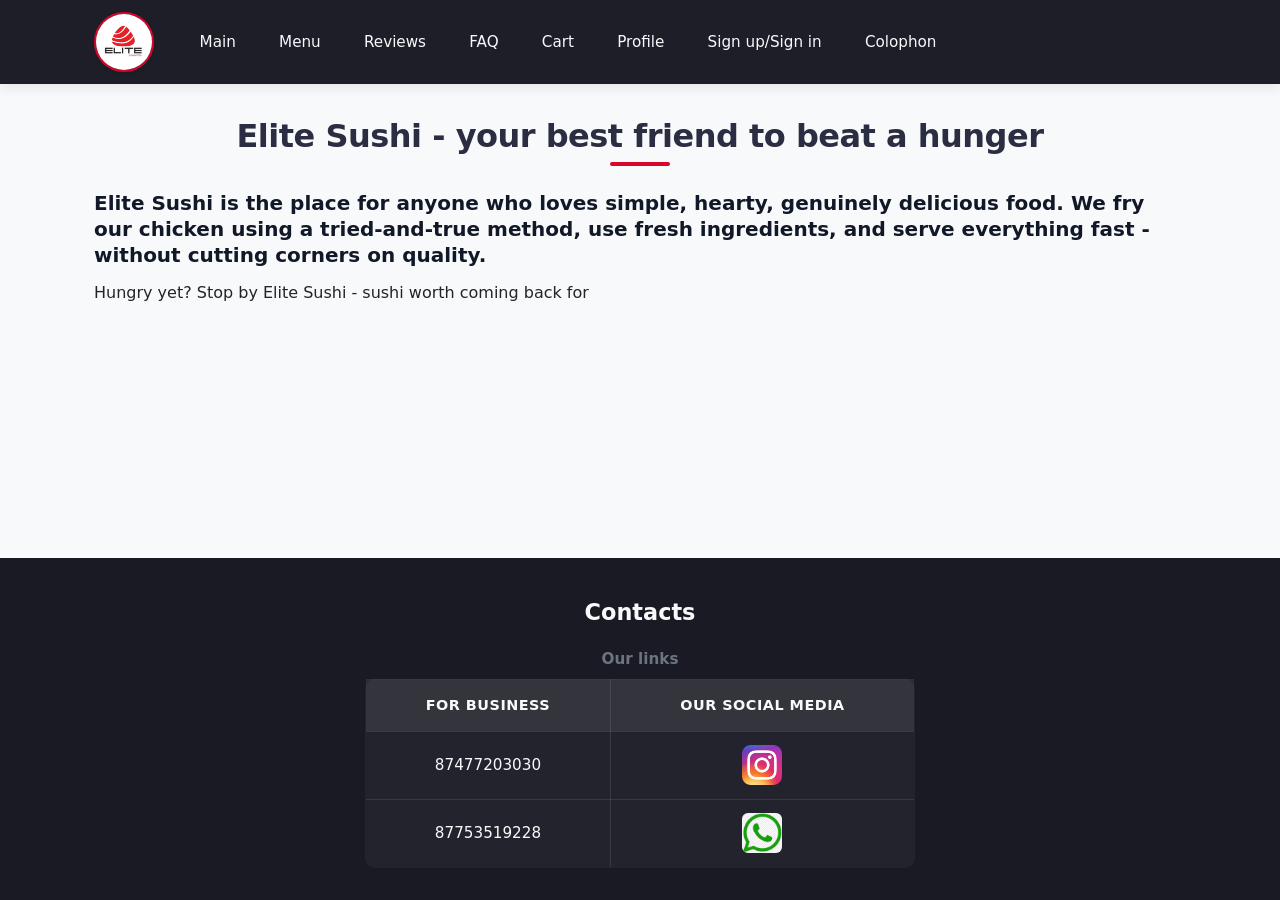
==== index.html @ f4b04deb "check css" ====
<!DOCTYPE html>
<html lang="en">
<!--David Naumkin-->
<head>
    <meta charset="UTF-8">
    <meta name="author" content="David Naumkin">
    <meta name="viewport" content="width=device-width, initial-scale=1.0">
    <title>EliteSushi</title>
    <link rel="icon" href="./img/logo_title.png">
    <link rel="stylesheet" href="./style.css">
</head>
<body>
    <header>
        <nav><img src="./img/brand.jpg" alt="" width="150px" height="150px"><a href="./index.html">Main</a><a href="./menu.html">Menu</a><a href="./review.html">Reviews</a><a href="./faq.html">FAQ</a><a href="./cart.html">Cart</a><a href="./profile.html">Profile</a><a href="register.html">Sign up/Sign in</a><a href="colophon.html">Colophon</a></nav>
    </header>
    <section class="main">
        <h1>Elite Sushi - your best friend to beat a hunger</h1>
        <h3>Elite Sushi is the place for anyone who loves simple, hearty, genuinely delicious food. We fry our chicken using a tried-and-true method, use fresh ingredients, and serve everything fast - without cutting corners on quality.</h3>
        <p>Hungry yet? Stop by Elite Sushi - sushi worth coming back for</p>
    </section>
    <footer>
        <h2>Contacts</h2>
        <table border="2px">
            <caption>
                Our links
            </caption>
            <thead>
                <tr>
                    <th scope="col">For business</th>
                    <th scope="col">Our social media</th>
                </tr>
            </thead>
            <tbody>
                <tr>
                    <td>87477203030</td>
                    <td><a href="https://www.instagram.com/elite_sushi_astana/"><img src="./img/Instagram_icon.png" alt="" width="40px" height="40px"></a></td>
                </tr>
                <tr>
                    <td>87753519228</td>
                    <td><a href="wa.me/+77477203030"><img src="./img/3046121.png" alt="" width="40px" height="40px"></a></td>
                </tr>
            </tbody>
        </table>
    </footer>
</body>
</html>
---- style.css ----
/* ==========================================================================
   EliteSushi - Base Stylesheet
   ========================================================================== */

/* --------------------------------------------------------------------------
   1. CSS Custom Properties / Design Tokens
   -------------------------------------------------------------------------- */
:root {
    --color-primary: #d90429;
    --color-primary-hover: #ef233c;
    --color-secondary: #2b2d42;
    --color-accent: #f77f00;
    --color-gold: #ffb703;
    
    --color-bg-body: #f8f9fa;
    --color-bg-surface: #ffffff;
    --color-bg-surface-alt: #f1f3f5;
    --color-bg-dark: #1a1a24;
    --color-header-bg: #1e1e28;
    
    --color-text-main: #212529;
    --color-text-muted: #6c757d;
    --color-text-light: #f8f9fa;
    --color-text-heading: #111827;
    
    --color-border: #e9ecef;
    --color-border-dark: #343a40;
    --color-success: #2a9d8f;
    --color-danger: #e63946;

    --font-family: 'Segoe UI', system-ui, -apple-system, BlinkMacSystemFont, Roboto, Oxygen, Ubuntu, Cantarell, sans-serif;
    --font-size-base: 16px;
    --line-height-base: 1.6;

    --radius-sm: 6px;
    --radius-md: 10px;
    --radius-lg: 16px;
    --radius-full: 9999px;

    --shadow-sm: 0 2px 4px rgba(0, 0, 0, 0.05);
    --shadow-md: 0 4px 12px rgba(0, 0, 0, 0.08);
    --shadow-lg: 0 8px 24px rgba(0, 0, 0, 0.12);

    --transition-fast: 0.15s ease-in-out;
    --transition-base: 0.25s ease-in-out;
    
    --container-max-width: 1140px;
}

/* --------------------------------------------------------------------------
   2. CSS Reset & Box Sizing
   -------------------------------------------------------------------------- */
*,
*::before,
*::after {
    box-sizing: border-box;
    margin: 0;
    padding: 0;
}

html {
    font-size: var(--font-size-base);
    scroll-behavior: smooth;
}

body {
    font-family: var(--font-family);
    line-height: var(--line-height-base);
    color: var(--color-text-main);
    background-color: var(--color-bg-body);
    min-height: 100vh;
    display: flex;
    flex-direction: column;
}

/* --------------------------------------------------------------------------
   3. Typography
   -------------------------------------------------------------------------- */
h1, h2, h3, h4, h5, h6 {
    color: var(--color-text-heading);
    font-weight: 700;
    line-height: 1.3;
    margin-bottom: 0.75rem;
}

h1 {
    font-size: 2rem;
    letter-spacing: -0.5px;
}

h2 {
    font-size: 1.5rem;
}

h3 {
    font-size: 1.25rem;
    font-weight: 600;
}

p {
    margin-bottom: 0.75rem;
    color: var(--color-text-main);
}

a {
    color: var(--color-primary);
    text-decoration: none;
    transition: color var(--transition-fast);
}

a:hover {
    color: var(--color-primary-hover);
}

img {
    max-width: 100%;
    height: auto;
    display: inline-block;
    vertical-align: middle;
}

/* --------------------------------------------------------------------------
   4. Header & Navigation
   -------------------------------------------------------------------------- */
header {
    background-color: var(--color-header-bg);
    box-shadow: var(--shadow-md);
    position: sticky;
    top: 0;
    z-index: 1000;
}

header nav {
    max-width: var(--container-max-width);
    margin: 0 auto;
    padding: 0.75rem 1.5rem;
    display: flex;
    align-items: center;
    flex-wrap: wrap;
    gap: 1rem;
}

header nav img {
    width: 60px;
    height: 60px;
    object-fit: cover;
    border-radius: var(--radius-full);
    border: 2px solid var(--color-primary);
    margin-right: 1rem;
    box-shadow: var(--shadow-sm);
}

header nav a {
    color: var(--color-text-light);
    font-weight: 500;
    font-size: 0.95rem;
    padding: 0.5rem 0.85rem;
    border-radius: var(--radius-sm);
    transition: background-color var(--transition-fast), color var(--transition-fast);
}

header nav a:hover {
    color: #ffffff;
    background-color: rgba(255, 255, 255, 0.12);
}

/* --------------------------------------------------------------------------
   5. Main Content Container
   -------------------------------------------------------------------------- */
main,
section.main {
    max-width: var(--container-max-width);
    width: 100%;
    margin: 2rem auto;
    padding: 0 1.5rem;
    flex: 1 0 auto;
}

section.main > h1:first-child,
main > h1:first-child {
    margin-bottom: 1.5rem;
    text-align: center;
    color: var(--color-secondary);
    position: relative;
    padding-bottom: 0.5rem;
}

section.main > h1:first-child::after,
main > h1:first-child::after {
    content: '';
    position: absolute;
    bottom: 0;
    left: 50%;
    transform: translateX(-50%);
    width: 60px;
    height: 4px;
    background: var(--color-primary);
    border-radius: var(--radius-full);
}

/* --------------------------------------------------------------------------
   6. Form & Authentication Pages (Register, Login)
   -------------------------------------------------------------------------- */
section.main:has(input[type="submit"]),
section.main:has(#username) {
    max-width: 450px;
    background-color: var(--color-bg-surface);
    padding: 2.5rem 2rem;
    border-radius: var(--radius-lg);
    box-shadow: var(--shadow-md);
    border: 1px solid var(--color-border);
    margin-top: 3rem;
    margin-bottom: 3rem;
}

section.main div {
    margin-bottom: 1.25rem;
}

label {
    display: block;
    font-weight: 600;
    margin-bottom: 0.4rem;
    color: var(--color-secondary);
    font-size: 0.9rem;
}

input[type="text"],
input[type="password"],
input[type="email"],
input[type="number"] {
    width: 100%;
    padding: 0.75rem 1rem;
    font-size: 1rem;
    font-family: inherit;
    border: 1.5px solid var(--color-border);
    border-radius: var(--radius-md);
    background-color: var(--color-bg-surface);
    color: var(--color-text-main);
    transition: border-color var(--transition-fast), box-shadow var(--transition-fast);
}

input[type="text"]:focus,
input[type="password"]:focus,
input[type="email"]:focus,
input[type="number"]:focus {
    outline: none;
    border-color: var(--color-primary);
    box-shadow: 0 0 0 3px rgba(217, 4, 41, 0.15);
}

button,
input[type="submit"] {
    display: inline-flex;
    align-items: center;
    justify-content: center;
    font-family: inherit;
    font-size: 0.95rem;
    font-weight: 600;
    padding: 0.75rem 1.5rem;
    border-radius: var(--radius-md);
    border: none;
    cursor: pointer;
    background-color: var(--color-primary);
    color: #ffffff;
    transition: background-color var(--transition-fast), transform var(--transition-fast), box-shadow var(--transition-fast);
    box-shadow: var(--shadow-sm);
    text-transform: capitalize;
}

button:hover,
input[type="submit"]:hover {
    background-color: var(--color-primary-hover);
    box-shadow: var(--shadow-md);
    transform: translateY(-1px);
}

button:active,
input[type="submit"]:active {
    transform: translateY(0);
}

button a,
button .nav-menu-button {
    color: #ffffff;
    text-decoration: none;
}

/* Secondary Button Styling */
button:has(a) {
    background-color: var(--color-secondary);
    margin-left: 0.5rem;
}

button:has(a):hover {
    background-color: #3f4263;
}

/* --------------------------------------------------------------------------
   7. Menu Page (Sets, Drinks, Pizza, French Fries, Nuggets)
   -------------------------------------------------------------------------- */
section.sets,
section.drinks,
section.strips,
section.french,
section.pizza {
    margin-bottom: 3rem;
}

section.sets > h1,
section.drinks > h1,
section.strips > h1,
section.french > h1,
section.pizza > h1 {
    font-size: 1.6rem;
    color: var(--color-secondary);
    border-left: 4px solid var(--color-primary);
    padding-left: 0.75rem;
    margin: 2rem 0 1.25rem 0;
}

/* Grid layout for cards */
section.sets,
section.drinks,
section.pizza,
section.strips,
section.french {
    display: grid;
    grid-template-columns: repeat(auto-fill, minmax(260px, 1fr));
    gap: 1.5rem;
}

section.sets > h1,
section.drinks > h1,
section.strips > h1,
section.french > h1,
section.pizza > h1 {
    grid-column: 1 / -1;
}

article.set,
article.drink,
article.pizza,
article.nuggets,
article.french {
    background-color: var(--color-bg-surface);
    border-radius: var(--radius-lg);
    padding: 1.25rem;
    box-shadow: var(--shadow-sm);
    border: 1px solid var(--color-border);
    display: flex;
    flex-direction: column;
    transition: transform var(--transition-base), box-shadow var(--transition-base);
    overflow: hidden;
}

article.set:hover,
article.drink:hover,
article.pizza:hover,
article.nuggets:hover,
article.french:hover {
    transform: translateY(-4px);
    box-shadow: var(--shadow-lg);
}

article.set img,
article.drink img,
article.pizza img,
article.nuggets img,
article.french img {
    width: 100%;
    height: 180px;
    object-fit: cover;
    border-radius: var(--radius-md);
    margin-bottom: 0.85rem;
}

figcaption {
    font-weight: 700;
    font-size: 1.15rem;
    color: var(--color-text-heading);
    margin-bottom: 0.5rem;
}

article.set p,
article.drink p,
article.pizza p,
article.nuggets p,
article.french p {
    font-size: 0.9rem;
    color: var(--color-text-muted);
    margin-bottom: 0.35rem;
}

/* Price highlighting */
p:has(span.price),
article p:nth-of-type(2) {
    font-weight: 600;
    color: var(--color-primary);
}

/* --------------------------------------------------------------------------
   8. Reviews Page
   -------------------------------------------------------------------------- */
main:has(section.review) {
    display: flex;
    flex-direction: column;
    gap: 1.5rem;
}

section.review {
    background-color: var(--color-bg-surface);
    border-radius: var(--radius-lg);
    padding: 1.75rem;
    box-shadow: var(--shadow-sm);
    border: 1px solid var(--color-border);
    display: grid;
    grid-template-columns: auto 1fr;
    grid-template-rows: auto auto 1fr;
    column-gap: 1.25rem;
    align-items: center;
}

section.review > img:first-of-type {
    grid-row: 1 / span 2;
    width: 65px;
    height: 65px;
    object-fit: cover;
    border-radius: var(--radius-full);
    border: 2px solid var(--color-border);
}

section.review article {
    grid-column: 1 / -1;
    margin-top: 0.75rem;
}

section.review article h1 {
    font-size: 1.15rem;
    margin-bottom: 0.35rem;
    color: var(--color-secondary);
}

section.review article p {
    font-size: 0.95rem;
    color: var(--color-text-main);
    line-height: 1.6;
}

section.review img[src*="star"] {
    width: 18px;
    height: 18px;
    margin-right: 2px;
}

/* --------------------------------------------------------------------------
   9. FAQ Page
   -------------------------------------------------------------------------- */
article.faq-item {
    background-color: var(--color-bg-surface);
    border-radius: var(--radius-md);
    padding: 1.25rem 1.5rem;
    margin-bottom: 1rem;
    border-left: 4px solid var(--color-primary);
    box-shadow: var(--shadow-sm);
    border-top: 1px solid var(--color-border);
    border-right: 1px solid var(--color-border);
    border-bottom: 1px solid var(--color-border);
    transition: transform var(--transition-fast), box-shadow var(--transition-fast);
}

article.faq-item:hover {
    transform: translateX(4px);
    box-shadow: var(--shadow-md);
}

h3.faq-question {
    font-size: 1.1rem;
    color: var(--color-secondary);
    margin-bottom: 0.5rem;
}

p.faq-answer {
    color: var(--color-text-muted);
    font-size: 0.95rem;
    margin-bottom: 0;
}

/* --------------------------------------------------------------------------
   10. Cart Page
   -------------------------------------------------------------------------- */
ul.cart-items {
    list-style: none;
    margin-bottom: 2rem;
}

li.cart-item {
    background-color: var(--color-bg-surface);
    border-radius: var(--radius-md);
    padding: 1rem 1.5rem;
    margin-bottom: 1rem;
    display: flex;
    align-items: center;
    gap: 1.25rem;
    box-shadow: var(--shadow-sm);
    border: 1px solid var(--color-border);
}

li.cart-item img {
    width: 70px;
    height: 70px;
    object-fit: cover;
    border-radius: var(--radius-sm);
}

p.cart-item-name {
    font-weight: 600;
    font-size: 1.05rem;
    flex: 1;
    margin-bottom: 0;
}

p.cart-item-price {
    font-weight: 700;
    color: var(--color-primary);
    margin-bottom: 0;
    font-size: 1.05rem;
}

input.cart-item-qty {
    width: 65px;
    padding: 0.4rem;
    text-align: center;
}

button.cart-item-remove {
    background-color: transparent;
    color: var(--color-danger);
    border: 1px solid var(--color-danger);
    padding: 0.4rem 0.85rem;
    font-size: 0.85rem;
    box-shadow: none;
}

button.cart-item-remove:hover {
    background-color: var(--color-danger);
    color: #ffffff;
}

article.cart-summary {
    background-color: var(--color-bg-surface);
    border-radius: var(--radius-lg);
    padding: 1.75rem;
    box-shadow: var(--shadow-md);
    border: 1px solid var(--color-border);
    display: flex;
    justify-content: space-between;
    align-items: center;
}

article.cart-summary p {
    font-size: 1.2rem;
    font-weight: 600;
    margin-bottom: 0;
}

span.cart-total {
    font-size: 1.4rem;
    font-weight: 700;
    color: var(--color-primary);
}

button.cart-checkout {
    font-size: 1.05rem;
    padding: 0.85rem 2rem;
}

/* --------------------------------------------------------------------------
   11. Profile Page
   -------------------------------------------------------------------------- */
.profile-container {
    display: grid;
    grid-template-columns: 280px 1fr;
    gap: 2rem;
    align-items: start;
}

aside.sidebar {
    background-color: var(--color-bg-surface);
    border-radius: var(--radius-lg);
    padding: 2rem 1.5rem;
    text-align: center;
    box-shadow: var(--shadow-sm);
    border: 1px solid var(--color-border);
}

aside.sidebar .avatar {
    width: 140px;
    height: 140px;
    object-fit: cover;
    border-radius: var(--radius-full);
    border: 4px solid var(--color-primary);
    margin: 0 auto 1.25rem auto;
    display: block;
}

aside.sidebar h2 {
    font-size: 1.3rem;
    color: var(--color-secondary);
    margin-bottom: 0;
}

main.content {
    display: flex;
    flex-direction: column;
    gap: 1.5rem;
    margin: 0;
    padding: 0;
}

section.info-section,
section.bonus-section {
    background-color: var(--color-bg-surface);
    border-radius: var(--radius-lg);
    padding: 1.75rem;
    box-shadow: var(--shadow-sm);
    border: 1px solid var(--color-border);
}

section.info-section h3,
section.bonus-section h3 {
    color: var(--color-secondary);
    border-bottom: 2px solid var(--color-border);
    padding-bottom: 0.5rem;
    margin-bottom: 1rem;
}

.bonus-card {
    display: inline-flex;
    flex-direction: column;
    align-items: center;
    justify-content: center;
    background: linear-gradient(135deg, #ffb703, #fb8500);
    color: #ffffff;
    padding: 1.25rem 2rem;
    border-radius: var(--radius-md);
    margin-bottom: 1.25rem;
    box-shadow: var(--shadow-sm);
}

.bonus-amount {
    font-size: 2.2rem;
    font-weight: 800;
    line-height: 1;
}

.bonus-label {
    font-size: 0.9rem;
    text-transform: uppercase;
    letter-spacing: 1px;
    font-weight: 600;
}

/* --------------------------------------------------------------------------
   12. Footer & Contacts Table
   -------------------------------------------------------------------------- */
footer {
    background-color: var(--color-bg-dark);
    color: var(--color-text-light);
    padding: 2.5rem 1.5rem 2rem 1.5rem;
    margin-top: auto;
}

footer h2 {
    color: var(--color-text-light);
    text-align: center;
    margin-bottom: 1.25rem;
    font-size: 1.4rem;
}

footer table {
    width: 100%;
    max-width: 550px;
    margin: 0 auto;
    border-collapse: collapse;
    background-color: rgba(255, 255, 255, 0.04);
    border-radius: var(--radius-md);
    overflow: hidden;
    border: 1px solid rgba(255, 255, 255, 0.1) !important;
}

footer caption {
    caption-side: top;
    text-align: center;
    font-weight: 600;
    font-size: 0.95rem;
    color: var(--color-text-muted);
    margin-bottom: 0.5rem;
}

footer th,
footer td {
    padding: 0.85rem 1.25rem;
    text-align: center;
    border: 1px solid rgba(255, 255, 255, 0.1);
    color: var(--color-text-light);
}

footer th {
    background-color: rgba(255, 255, 255, 0.08);
    font-weight: 600;
    font-size: 0.9rem;
    text-transform: uppercase;
    letter-spacing: 0.5px;
}

footer td {
    font-size: 0.95rem;
}

footer td a {
    display: inline-block;
    transition: transform var(--transition-fast);
}

footer td a:hover {
    transform: scale(1.15);
}

footer td img {
    border-radius: var(--radius-sm);
}

/* --------------------------------------------------------------------------
   13. Responsive Media Queries
   -------------------------------------------------------------------------- */
@media (max-width: 768px) {
    header nav {
        justify-content: center;
        gap: 0.5rem;
    }
    
    header nav a {
        font-size: 0.85rem;
        padding: 0.35rem 0.6rem;
    }

    .profile-container {
        grid-template-columns: 1fr;
    }

    li.cart-item {
        flex-wrap: wrap;
    }

    article.cart-summary {
        flex-direction: column;
        gap: 1rem;
        text-align: center;
    }
}
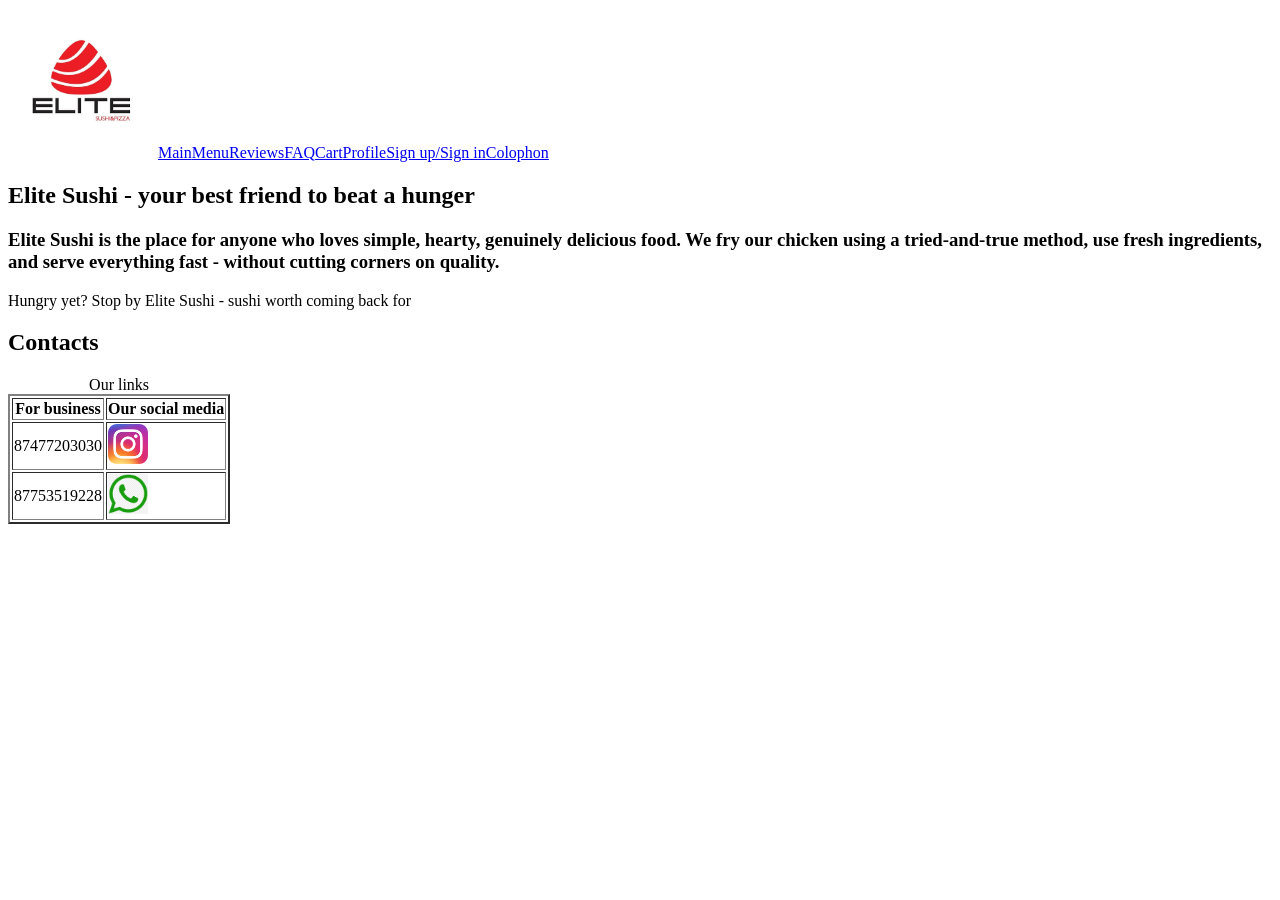
==== commit b2d461bf: "Merge pull request #1 from rimun23/main final 1 assignment" ====
--- a/index.html
+++ b/index.html
@@ -7,7 +7,6 @@
     <meta name="viewport" content="width=device-width, initial-scale=1.0">
     <title>EliteSushi</title>
     <link rel="icon" href="./img/logo_title.png">
-    <link rel="stylesheet" href="./style.css">
 </head>
 <body>
     <header>
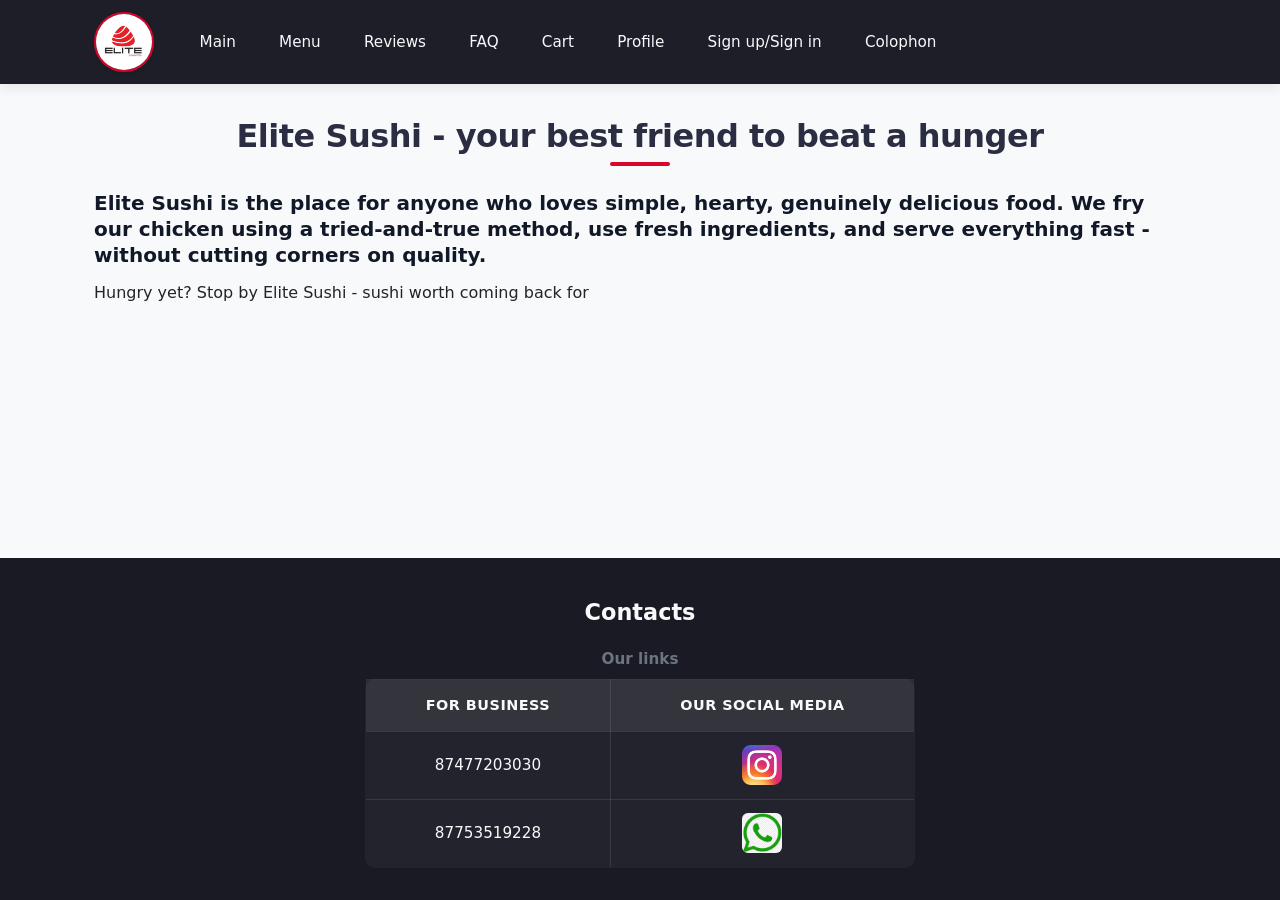
==== commit a1247f7f: "Merge pull request #2 from rimun23/only_assignment2 check css" ====
--- a/index.html
+++ b/index.html
@@ -7,6 +7,7 @@
     <meta name="viewport" content="width=device-width, initial-scale=1.0">
     <title>EliteSushi</title>
     <link rel="icon" href="./img/logo_title.png">
+    <link rel="stylesheet" href="./style.css">
 </head>
 <body>
     <header>
--- a/style.css
+++ b/style.css
@@ -0,0 +1,761 @@
+/* ==========================================================================
+   EliteSushi - Base Stylesheet
+   ========================================================================== */
+
+/* --------------------------------------------------------------------------
+   1. CSS Custom Properties / Design Tokens
+   -------------------------------------------------------------------------- */
+:root {
+    --color-primary: #d90429;
+    --color-primary-hover: #ef233c;
+    --color-secondary: #2b2d42;
+    --color-accent: #f77f00;
+    --color-gold: #ffb703;
+    
+    --color-bg-body: #f8f9fa;
+    --color-bg-surface: #ffffff;
+    --color-bg-surface-alt: #f1f3f5;
+    --color-bg-dark: #1a1a24;
+    --color-header-bg: #1e1e28;
+    
+    --color-text-main: #212529;
+    --color-text-muted: #6c757d;
+    --color-text-light: #f8f9fa;
+    --color-text-heading: #111827;
+    
+    --color-border: #e9ecef;
+    --color-border-dark: #343a40;
+    --color-success: #2a9d8f;
+    --color-danger: #e63946;
+
+    --font-family: 'Segoe UI', system-ui, -apple-system, BlinkMacSystemFont, Roboto, Oxygen, Ubuntu, Cantarell, sans-serif;
+    --font-size-base: 16px;
+    --line-height-base: 1.6;
+
+    --radius-sm: 6px;
+    --radius-md: 10px;
+    --radius-lg: 16px;
+    --radius-full: 9999px;
+
+    --shadow-sm: 0 2px 4px rgba(0, 0, 0, 0.05);
+    --shadow-md: 0 4px 12px rgba(0, 0, 0, 0.08);
+    --shadow-lg: 0 8px 24px rgba(0, 0, 0, 0.12);
+
+    --transition-fast: 0.15s ease-in-out;
+    --transition-base: 0.25s ease-in-out;
+    
+    --container-max-width: 1140px;
+}
+
+/* --------------------------------------------------------------------------
+   2. CSS Reset & Box Sizing
+   -------------------------------------------------------------------------- */
+*,
+*::before,
+*::after {
+    box-sizing: border-box;
+    margin: 0;
+    padding: 0;
+}
+
+html {
+    font-size: var(--font-size-base);
+    scroll-behavior: smooth;
+}
+
+body {
+    font-family: var(--font-family);
+    line-height: var(--line-height-base);
+    color: var(--color-text-main);
+    background-color: var(--color-bg-body);
+    min-height: 100vh;
+    display: flex;
+    flex-direction: column;
+}
+
+/* --------------------------------------------------------------------------
+   3. Typography
+   -------------------------------------------------------------------------- */
+h1, h2, h3, h4, h5, h6 {
+    color: var(--color-text-heading);
+    font-weight: 700;
+    line-height: 1.3;
+    margin-bottom: 0.75rem;
+}
+
+h1 {
+    font-size: 2rem;
+    letter-spacing: -0.5px;
+}
+
+h2 {
+    font-size: 1.5rem;
+}
+
+h3 {
+    font-size: 1.25rem;
+    font-weight: 600;
+}
+
+p {
+    margin-bottom: 0.75rem;
+    color: var(--color-text-main);
+}
+
+a {
+    color: var(--color-primary);
+    text-decoration: none;
+    transition: color var(--transition-fast);
+}
+
+a:hover {
+    color: var(--color-primary-hover);
+}
+
+img {
+    max-width: 100%;
+    height: auto;
+    display: inline-block;
+    vertical-align: middle;
+}
+
+/* --------------------------------------------------------------------------
+   4. Header & Navigation
+   -------------------------------------------------------------------------- */
+header {
+    background-color: var(--color-header-bg);
+    box-shadow: var(--shadow-md);
+    position: sticky;
+    top: 0;
+    z-index: 1000;
+}
+
+header nav {
+    max-width: var(--container-max-width);
+    margin: 0 auto;
+    padding: 0.75rem 1.5rem;
+    display: flex;
+    align-items: center;
+    flex-wrap: wrap;
+    gap: 1rem;
+}
+
+header nav img {
+    width: 60px;
+    height: 60px;
+    object-fit: cover;
+    border-radius: var(--radius-full);
+    border: 2px solid var(--color-primary);
+    margin-right: 1rem;
+    box-shadow: var(--shadow-sm);
+}
+
+header nav a {
+    color: var(--color-text-light);
+    font-weight: 500;
+    font-size: 0.95rem;
+    padding: 0.5rem 0.85rem;
+    border-radius: var(--radius-sm);
+    transition: background-color var(--transition-fast), color var(--transition-fast);
+}
+
+header nav a:hover {
+    color: #ffffff;
+    background-color: rgba(255, 255, 255, 0.12);
+}
+
+/* --------------------------------------------------------------------------
+   5. Main Content Container
+   -------------------------------------------------------------------------- */
+main,
+section.main {
+    max-width: var(--container-max-width);
+    width: 100%;
+    margin: 2rem auto;
+    padding: 0 1.5rem;
+    flex: 1 0 auto;
+}
+
+section.main > h1:first-child,
+main > h1:first-child {
+    margin-bottom: 1.5rem;
+    text-align: center;
+    color: var(--color-secondary);
+    position: relative;
+    padding-bottom: 0.5rem;
+}
+
+section.main > h1:first-child::after,
+main > h1:first-child::after {
+    content: '';
+    position: absolute;
+    bottom: 0;
+    left: 50%;
+    transform: translateX(-50%);
+    width: 60px;
+    height: 4px;
+    background: var(--color-primary);
+    border-radius: var(--radius-full);
+}
+
+/* --------------------------------------------------------------------------
+   6. Form & Authentication Pages (Register, Login)
+   -------------------------------------------------------------------------- */
+section.main:has(input[type="submit"]),
+section.main:has(#username) {
+    max-width: 450px;
+    background-color: var(--color-bg-surface);
+    padding: 2.5rem 2rem;
+    border-radius: var(--radius-lg);
+    box-shadow: var(--shadow-md);
+    border: 1px solid var(--color-border);
+    margin-top: 3rem;
+    margin-bottom: 3rem;
+}
+
+section.main div {
+    margin-bottom: 1.25rem;
+}
+
+label {
+    display: block;
+    font-weight: 600;
+    margin-bottom: 0.4rem;
+    color: var(--color-secondary);
+    font-size: 0.9rem;
+}
+
+input[type="text"],
+input[type="password"],
+input[type="email"],
+input[type="number"] {
+    width: 100%;
+    padding: 0.75rem 1rem;
+    font-size: 1rem;
+    font-family: inherit;
+    border: 1.5px solid var(--color-border);
+    border-radius: var(--radius-md);
+    background-color: var(--color-bg-surface);
+    color: var(--color-text-main);
+    transition: border-color var(--transition-fast), box-shadow var(--transition-fast);
+}
+
+input[type="text"]:focus,
+input[type="password"]:focus,
+input[type="email"]:focus,
+input[type="number"]:focus {
+    outline: none;
+    border-color: var(--color-primary);
+    box-shadow: 0 0 0 3px rgba(217, 4, 41, 0.15);
+}
+
+button,
+input[type="submit"] {
+    display: inline-flex;
+    align-items: center;
+    justify-content: center;
+    font-family: inherit;
+    font-size: 0.95rem;
+    font-weight: 600;
+    padding: 0.75rem 1.5rem;
+    border-radius: var(--radius-md);
+    border: none;
+    cursor: pointer;
+    background-color: var(--color-primary);
+    color: #ffffff;
+    transition: background-color var(--transition-fast), transform var(--transition-fast), box-shadow var(--transition-fast);
+    box-shadow: var(--shadow-sm);
+    text-transform: capitalize;
+}
+
+button:hover,
+input[type="submit"]:hover {
+    background-color: var(--color-primary-hover);
+    box-shadow: var(--shadow-md);
+    transform: translateY(-1px);
+}
+
+button:active,
+input[type="submit"]:active {
+    transform: translateY(0);
+}
+
+button a,
+button .nav-menu-button {
+    color: #ffffff;
+    text-decoration: none;
+}
+
+/* Secondary Button Styling */
+button:has(a) {
+    background-color: var(--color-secondary);
+    margin-left: 0.5rem;
+}
+
+button:has(a):hover {
+    background-color: #3f4263;
+}
+
+/* --------------------------------------------------------------------------
+   7. Menu Page (Sets, Drinks, Pizza, French Fries, Nuggets)
+   -------------------------------------------------------------------------- */
+section.sets,
+section.drinks,
+section.strips,
+section.french,
+section.pizza {
+    margin-bottom: 3rem;
+}
+
+section.sets > h1,
+section.drinks > h1,
+section.strips > h1,
+section.french > h1,
+section.pizza > h1 {
+    font-size: 1.6rem;
+    color: var(--color-secondary);
+    border-left: 4px solid var(--color-primary);
+    padding-left: 0.75rem;
+    margin: 2rem 0 1.25rem 0;
+}
+
+/* Grid layout for cards */
+section.sets,
+section.drinks,
+section.pizza,
+section.strips,
+section.french {
+    display: grid;
+    grid-template-columns: repeat(auto-fill, minmax(260px, 1fr));
+    gap: 1.5rem;
+}
+
+section.sets > h1,
+section.drinks > h1,
+section.strips > h1,
+section.french > h1,
+section.pizza > h1 {
+    grid-column: 1 / -1;
+}
+
+article.set,
+article.drink,
+article.pizza,
+article.nuggets,
+article.french {
+    background-color: var(--color-bg-surface);
+    border-radius: var(--radius-lg);
+    padding: 1.25rem;
+    box-shadow: var(--shadow-sm);
+    border: 1px solid var(--color-border);
+    display: flex;
+    flex-direction: column;
+    transition: transform var(--transition-base), box-shadow var(--transition-base);
+    overflow: hidden;
+}
+
+article.set:hover,
+article.drink:hover,
+article.pizza:hover,
+article.nuggets:hover,
+article.french:hover {
+    transform: translateY(-4px);
+    box-shadow: var(--shadow-lg);
+}
+
+article.set img,
+article.drink img,
+article.pizza img,
+article.nuggets img,
+article.french img {
+    width: 100%;
+    height: 180px;
+    object-fit: cover;
+    border-radius: var(--radius-md);
+    margin-bottom: 0.85rem;
+}
+
+figcaption {
+    font-weight: 700;
+    font-size: 1.15rem;
+    color: var(--color-text-heading);
+    margin-bottom: 0.5rem;
+}
+
+article.set p,
+article.drink p,
+article.pizza p,
+article.nuggets p,
+article.french p {
+    font-size: 0.9rem;
+    color: var(--color-text-muted);
+    margin-bottom: 0.35rem;
+}
+
+/* Price highlighting */
+p:has(span.price),
+article p:nth-of-type(2) {
+    font-weight: 600;
+    color: var(--color-primary);
+}
+
+/* --------------------------------------------------------------------------
+   8. Reviews Page
+   -------------------------------------------------------------------------- */
+main:has(section.review) {
+    display: flex;
+    flex-direction: column;
+    gap: 1.5rem;
+}
+
+section.review {
+    background-color: var(--color-bg-surface);
+    border-radius: var(--radius-lg);
+    padding: 1.75rem;
+    box-shadow: var(--shadow-sm);
+    border: 1px solid var(--color-border);
+    display: grid;
+    grid-template-columns: auto 1fr;
+    grid-template-rows: auto auto 1fr;
+    column-gap: 1.25rem;
+    align-items: center;
+}
+
+section.review > img:first-of-type {
+    grid-row: 1 / span 2;
+    width: 65px;
+    height: 65px;
+    object-fit: cover;
+    border-radius: var(--radius-full);
+    border: 2px solid var(--color-border);
+}
+
+section.review article {
+    grid-column: 1 / -1;
+    margin-top: 0.75rem;
+}
+
+section.review article h1 {
+    font-size: 1.15rem;
+    margin-bottom: 0.35rem;
+    color: var(--color-secondary);
+}
+
+section.review article p {
+    font-size: 0.95rem;
+    color: var(--color-text-main);
+    line-height: 1.6;
+}
+
+section.review img[src*="star"] {
+    width: 18px;
+    height: 18px;
+    margin-right: 2px;
+}
+
+/* --------------------------------------------------------------------------
+   9. FAQ Page
+   -------------------------------------------------------------------------- */
+article.faq-item {
+    background-color: var(--color-bg-surface);
+    border-radius: var(--radius-md);
+    padding: 1.25rem 1.5rem;
+    margin-bottom: 1rem;
+    border-left: 4px solid var(--color-primary);
+    box-shadow: var(--shadow-sm);
+    border-top: 1px solid var(--color-border);
+    border-right: 1px solid var(--color-border);
+    border-bottom: 1px solid var(--color-border);
+    transition: transform var(--transition-fast), box-shadow var(--transition-fast);
+}
+
+article.faq-item:hover {
+    transform: translateX(4px);
+    box-shadow: var(--shadow-md);
+}
+
+h3.faq-question {
+    font-size: 1.1rem;
+    color: var(--color-secondary);
+    margin-bottom: 0.5rem;
+}
+
+p.faq-answer {
+    color: var(--color-text-muted);
+    font-size: 0.95rem;
+    margin-bottom: 0;
+}
+
+/* --------------------------------------------------------------------------
+   10. Cart Page
+   -------------------------------------------------------------------------- */
+ul.cart-items {
+    list-style: none;
+    margin-bottom: 2rem;
+}
+
+li.cart-item {
+    background-color: var(--color-bg-surface);
+    border-radius: var(--radius-md);
+    padding: 1rem 1.5rem;
+    margin-bottom: 1rem;
+    display: flex;
+    align-items: center;
+    gap: 1.25rem;
+    box-shadow: var(--shadow-sm);
+    border: 1px solid var(--color-border);
+}
+
+li.cart-item img {
+    width: 70px;
+    height: 70px;
+    object-fit: cover;
+    border-radius: var(--radius-sm);
+}
+
+p.cart-item-name {
+    font-weight: 600;
+    font-size: 1.05rem;
+    flex: 1;
+    margin-bottom: 0;
+}
+
+p.cart-item-price {
+    font-weight: 700;
+    color: var(--color-primary);
+    margin-bottom: 0;
+    font-size: 1.05rem;
+}
+
+input.cart-item-qty {
+    width: 65px;
+    padding: 0.4rem;
+    text-align: center;
+}
+
+button.cart-item-remove {
+    background-color: transparent;
+    color: var(--color-danger);
+    border: 1px solid var(--color-danger);
+    padding: 0.4rem 0.85rem;
+    font-size: 0.85rem;
+    box-shadow: none;
+}
+
+button.cart-item-remove:hover {
+    background-color: var(--color-danger);
+    color: #ffffff;
+}
+
+article.cart-summary {
+    background-color: var(--color-bg-surface);
+    border-radius: var(--radius-lg);
+    padding: 1.75rem;
+    box-shadow: var(--shadow-md);
+    border: 1px solid var(--color-border);
+    display: flex;
+    justify-content: space-between;
+    align-items: center;
+}
+
+article.cart-summary p {
+    font-size: 1.2rem;
+    font-weight: 600;
+    margin-bottom: 0;
+}
+
+span.cart-total {
+    font-size: 1.4rem;
+    font-weight: 700;
+    color: var(--color-primary);
+}
+
+button.cart-checkout {
+    font-size: 1.05rem;
+    padding: 0.85rem 2rem;
+}
+
+/* --------------------------------------------------------------------------
+   11. Profile Page
+   -------------------------------------------------------------------------- */
+.profile-container {
+    display: grid;
+    grid-template-columns: 280px 1fr;
+    gap: 2rem;
+    align-items: start;
+}
+
+aside.sidebar {
+    background-color: var(--color-bg-surface);
+    border-radius: var(--radius-lg);
+    padding: 2rem 1.5rem;
+    text-align: center;
+    box-shadow: var(--shadow-sm);
+    border: 1px solid var(--color-border);
+}
+
+aside.sidebar .avatar {
+    width: 140px;
+    height: 140px;
+    object-fit: cover;
+    border-radius: var(--radius-full);
+    border: 4px solid var(--color-primary);
+    margin: 0 auto 1.25rem auto;
+    display: block;
+}
+
+aside.sidebar h2 {
+    font-size: 1.3rem;
+    color: var(--color-secondary);
+    margin-bottom: 0;
+}
+
+main.content {
+    display: flex;
+    flex-direction: column;
+    gap: 1.5rem;
+    margin: 0;
+    padding: 0;
+}
+
+section.info-section,
+section.bonus-section {
+    background-color: var(--color-bg-surface);
+    border-radius: var(--radius-lg);
+    padding: 1.75rem;
+    box-shadow: var(--shadow-sm);
+    border: 1px solid var(--color-border);
+}
+
+section.info-section h3,
+section.bonus-section h3 {
+    color: var(--color-secondary);
+    border-bottom: 2px solid var(--color-border);
+    padding-bottom: 0.5rem;
+    margin-bottom: 1rem;
+}
+
+.bonus-card {
+    display: inline-flex;
+    flex-direction: column;
+    align-items: center;
+    justify-content: center;
+    background: linear-gradient(135deg, #ffb703, #fb8500);
+    color: #ffffff;
+    padding: 1.25rem 2rem;
+    border-radius: var(--radius-md);
+    margin-bottom: 1.25rem;
+    box-shadow: var(--shadow-sm);
+}
+
+.bonus-amount {
+    font-size: 2.2rem;
+    font-weight: 800;
+    line-height: 1;
+}
+
+.bonus-label {
+    font-size: 0.9rem;
+    text-transform: uppercase;
+    letter-spacing: 1px;
+    font-weight: 600;
+}
+
+/* --------------------------------------------------------------------------
+   12. Footer & Contacts Table
+   -------------------------------------------------------------------------- */
+footer {
+    background-color: var(--color-bg-dark);
+    color: var(--color-text-light);
+    padding: 2.5rem 1.5rem 2rem 1.5rem;
+    margin-top: auto;
+}
+
+footer h2 {
+    color: var(--color-text-light);
+    text-align: center;
+    margin-bottom: 1.25rem;
+    font-size: 1.4rem;
+}
+
+footer table {
+    width: 100%;
+    max-width: 550px;
+    margin: 0 auto;
+    border-collapse: collapse;
+    background-color: rgba(255, 255, 255, 0.04);
+    border-radius: var(--radius-md);
+    overflow: hidden;
+    border: 1px solid rgba(255, 255, 255, 0.1) !important;
+}
+
+footer caption {
+    caption-side: top;
+    text-align: center;
+    font-weight: 600;
+    font-size: 0.95rem;
+    color: var(--color-text-muted);
+    margin-bottom: 0.5rem;
+}
+
+footer th,
+footer td {
+    padding: 0.85rem 1.25rem;
+    text-align: center;
+    border: 1px solid rgba(255, 255, 255, 0.1);
+    color: var(--color-text-light);
+}
+
+footer th {
+    background-color: rgba(255, 255, 255, 0.08);
+    font-weight: 600;
+    font-size: 0.9rem;
+    text-transform: uppercase;
+    letter-spacing: 0.5px;
+}
+
+footer td {
+    font-size: 0.95rem;
+}
+
+footer td a {
+    display: inline-block;
+    transition: transform var(--transition-fast);
+}
+
+footer td a:hover {
+    transform: scale(1.15);
+}
+
+footer td img {
+    border-radius: var(--radius-sm);
+}
+
+/* --------------------------------------------------------------------------
+   13. Responsive Media Queries
+   -------------------------------------------------------------------------- */
+@media (max-width: 768px) {
+    header nav {
+        justify-content: center;
+        gap: 0.5rem;
+    }
+    
+    header nav a {
+        font-size: 0.85rem;
+        padding: 0.35rem 0.6rem;
+    }
+
+    .profile-container {
+        grid-template-columns: 1fr;
+    }
+
+    li.cart-item {
+        flex-wrap: wrap;
+    }
+
+    article.cart-summary {
+        flex-direction: column;
+        gap: 1rem;
+        text-align: center;
+    }
+}
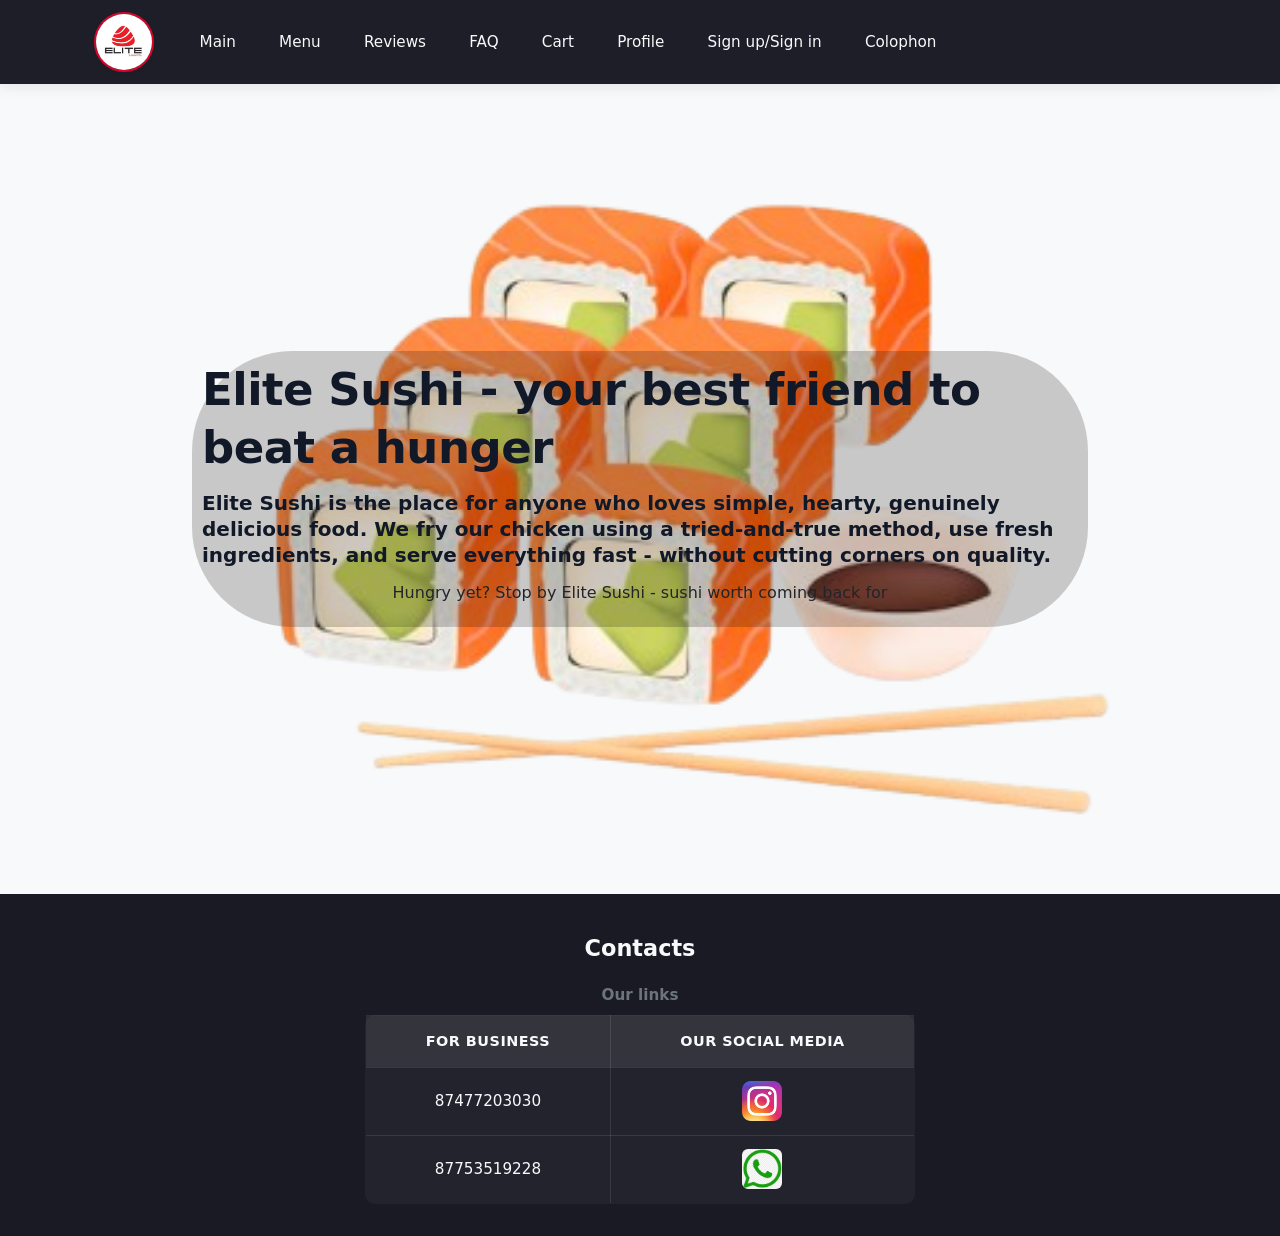
==== commit 020a195f: "style changes" ====
--- a/index.html
+++ b/index.html
@@ -13,10 +13,12 @@
     <header>
         <nav><img src="./img/brand.jpg" alt="" width="150px" height="150px"><a href="./index.html">Main</a><a href="./menu.html">Menu</a><a href="./review.html">Reviews</a><a href="./faq.html">FAQ</a><a href="./cart.html">Cart</a><a href="./profile.html">Profile</a><a href="register.html">Sign up/Sign in</a><a href="colophon.html">Colophon</a></nav>
     </header>
-    <section class="main">
-        <h1>Elite Sushi - your best friend to beat a hunger</h1>
-        <h3>Elite Sushi is the place for anyone who loves simple, hearty, genuinely delicious food. We fry our chicken using a tried-and-true method, use fresh ingredients, and serve everything fast - without cutting corners on quality.</h3>
-        <p>Hungry yet? Stop by Elite Sushi - sushi worth coming back for</p>
+    <section class="main" id="index">
+        <article>
+            <h1>Elite Sushi - your best friend to beat a hunger</h1>
+            <h3>Elite Sushi is the place for anyone who loves simple, hearty, genuinely delicious food. We fry our chicken using a tried-and-true method, use fresh ingredients, and serve everything fast - without cutting corners on quality.</h3>
+            <p>Hungry yet? Stop by Elite Sushi - sushi worth coming back for</p>
+        </article>
     </section>
     <footer>
         <h2>Contacts</h2>
--- a/style.css
+++ b/style.css
@@ -174,6 +174,7 @@
     margin: 2rem auto;
     padding: 0 1.5rem;
     flex: 1 0 auto;
+
 }
 
 section.main > h1:first-child,
@@ -759,3 +760,32 @@
         text-align: center;
     }
 }
+#index{
+    height: 90vh;
+    width: 100%;
+    max-width: 100%;
+    display: flex;
+    flex-direction: column;
+    justify-content: center;
+    align-items: center;
+    background-image: url(./img/image_5-removebg-preview.png);
+    background-size: cover;
+    background-repeat: no-repeat;
+    background-position: center;
+    margin: 0;
+    padding: 0;
+
+}
+#index article{
+    background-color: rgba(0, 0, 0, 0.197);
+    display: flex;
+    flex-direction: column;
+    justify-content: center;
+    align-items: center;
+    width: 70%;
+    padding: 10px;
+    border-radius: 100px;
+}
+#index article h1{
+    font-size: 45px;
+}
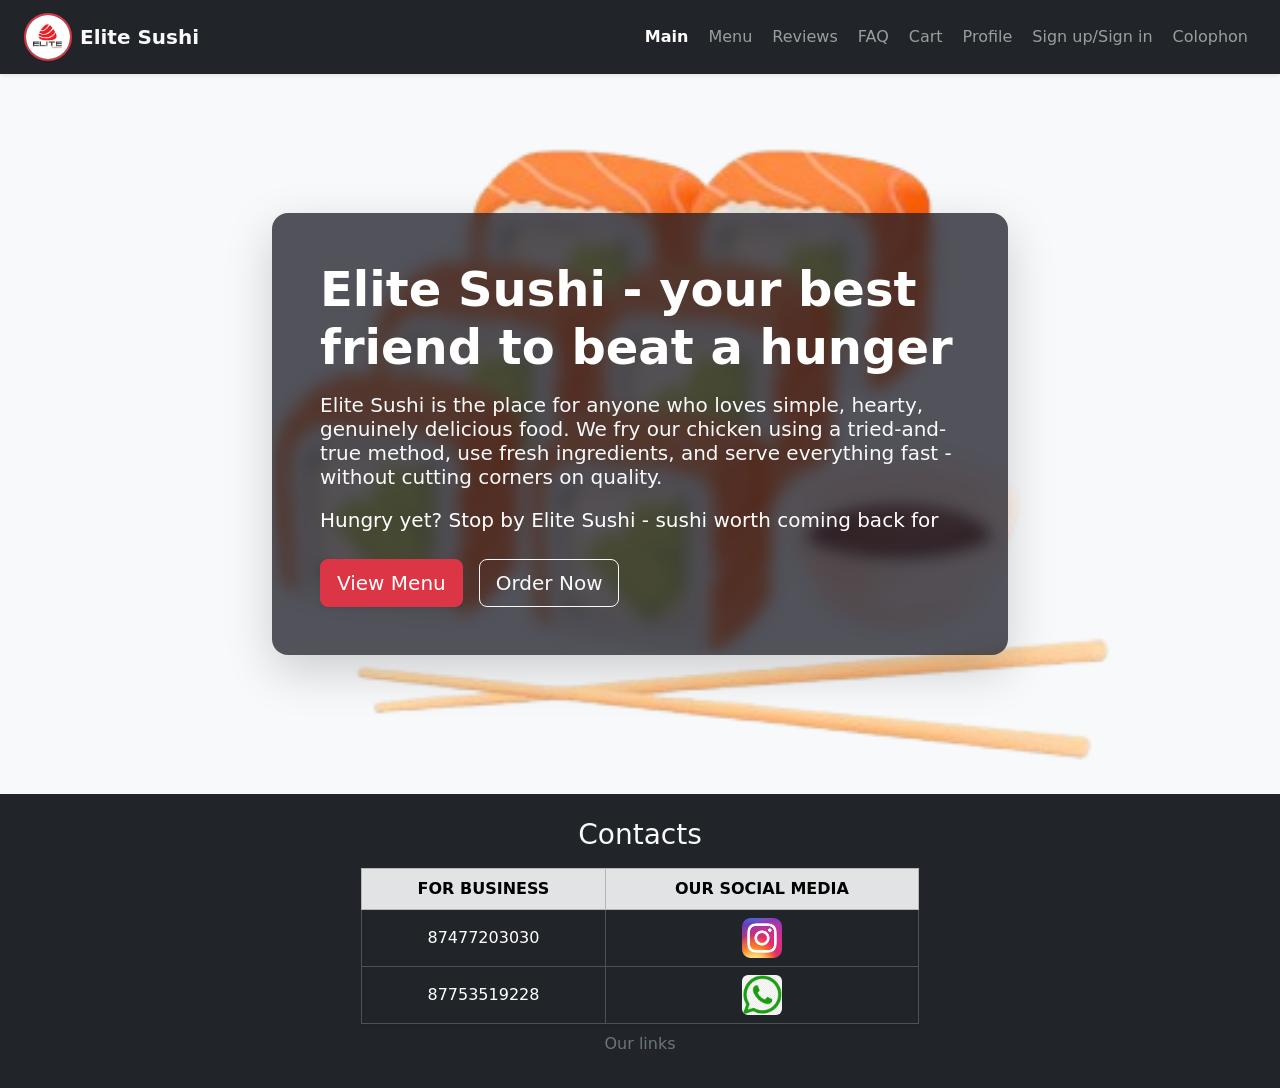
==== commit fe70ba4d: "bootstrap" ====
--- a/index.html
+++ b/index.html
@@ -7,42 +7,81 @@
     <meta name="viewport" content="width=device-width, initial-scale=1.0">
     <title>EliteSushi</title>
     <link rel="icon" href="./img/logo_title.png">
-    <link rel="stylesheet" href="./style.css">
+    <link href="https://cdn.jsdelivr.net/npm/bootstrap@5.3.3/dist/css/bootstrap.min.css" rel="stylesheet" integrity="sha384-QWTKZyjpPEjISv5WaRU9OFeRpok6YctnYmDr5pNlyT2bRjXh0JMhjY6hW+ALEwIH" crossorigin="anonymous">
+    <link rel="stylesheet" href="style.css">
 </head>
 <body>
-    <header>
-        <nav><img src="./img/brand.jpg" alt="" width="150px" height="150px"><a href="./index.html">Main</a><a href="./menu.html">Menu</a><a href="./review.html">Reviews</a><a href="./faq.html">FAQ</a><a href="./cart.html">Cart</a><a href="./profile.html">Profile</a><a href="register.html">Sign up/Sign in</a><a href="colophon.html">Colophon</a></nav>
-    </header>
-    <section class="main" id="index">
-        <article>
-            <h1>Elite Sushi - your best friend to beat a hunger</h1>
-            <h3>Elite Sushi is the place for anyone who loves simple, hearty, genuinely delicious food. We fry our chicken using a tried-and-true method, use fresh ingredients, and serve everything fast - without cutting corners on quality.</h3>
-            <p>Hungry yet? Stop by Elite Sushi - sushi worth coming back for</p>
-        </article>
-    </section>
-    <footer>
-        <h2>Contacts</h2>
-        <table border="2px">
-            <caption>
-                Our links
-            </caption>
-            <thead>
+<header class="sticky-top shadow-sm">
+    <nav class="navbar navbar-expand-lg navbar-dark bg-dark">
+        <div class="container-fluid px-3 px-lg-4">
+            <a class="navbar-brand d-flex align-items-center gap-2" href="./index.html">
+                <img src="./img/brand.jpg" alt="EliteSushi Logo" class="brand-logo rounded-circle border border-danger border-2" width="48" height="48">
+                <span class="fw-bold text-light d-none d-sm-inline">Elite Sushi</span>
+            </a>
+            <button class="navbar-toggler" type="button" data-bs-toggle="collapse" data-bs-target="#navbarContent" aria-controls="navbarContent" aria-expanded="false" aria-label="Toggle navigation">
+                <span class="navbar-toggler-icon"></span>
+            </button>
+            <div class="collapse navbar-collapse" id="navbarContent">
+                <ul class="navbar-nav ms-auto mb-2 mb-lg-0 text-center text-lg-start gap-1">
+                    <li class="nav-item"><a class="nav-link active fw-semibold" href="./index.html">Main</a></li>
+                    <li class="nav-item"><a class="nav-link" href="./menu.html">Menu</a></li>
+                    <li class="nav-item"><a class="nav-link" href="./review.html">Reviews</a></li>
+                    <li class="nav-item"><a class="nav-link" href="./faq.html">FAQ</a></li>
+                    <li class="nav-item"><a class="nav-link" href="./cart.html">Cart</a></li>
+                    <li class="nav-item"><a class="nav-link" href="./profile.html">Profile</a></li>
+                    <li class="nav-item"><a class="nav-link" href="register.html">Sign up/Sign in</a></li>
+                    <li class="nav-item"><a class="nav-link" href="colophon.html">Colophon</a></li>
+                </ul>
+            </div>
+        </div>
+    </nav>
+</header>
+<section class="main d-flex align-items-center justify-content-center py-5 flex-grow-1" id="index">
+    <div class="container">
+        <div class="row justify-content-center align-items-center text-center">
+            <div class="col-12 col-md-10 col-lg-8">
+                <div class="row g-3 justify-content-center">
+                    <div class="col-12">
+                        <article class="hero-card p-4 p-md-5 rounded-4 shadow-lg text-white">
+                            <h1 class="display-5 fw-bold mb-3 text-center text-md-start">Elite Sushi - your best friend to beat a hunger</h1>
+                            <h3 class="h5 fw-normal text-light mb-3 text-center text-md-start">Elite Sushi is the place for anyone who loves simple, hearty, genuinely delicious food. We fry our chicken using a tried-and-true method, use fresh ingredients, and serve everything fast - without cutting corners on quality.</h3>
+                            <p class="lead mb-4 text-center text-md-start">Hungry yet? Stop by Elite Sushi - sushi worth coming back for</p>
+                            <div class="d-flex flex-column flex-sm-row gap-3 justify-content-center justify-content-md-start">
+                                <a href="./menu.html" class="btn btn-danger btn-lg shadow-sm">View Menu</a>
+                                <a href="./cart.html" class="btn btn-outline-light btn-lg">Order Now</a>
+                            </div>
+                        </article>
+                    </div>
+                </div>
+            </div>
+        </div>
+    </div>
+</section>
+<footer class="bg-dark text-light py-4 mt-auto">
+    <div class="container">
+        <h2 class="text-center text-light mb-3 fs-3">Contacts</h2>
+        <div class="table-responsive col-12 col-md-8 col-lg-6 mx-auto">
+            <table class="table table-dark table-bordered table-hover text-center align-middle mb-0 shadow-sm">
+                <caption class="text-secondary text-center">Our links</caption>
+                <thead class="table-secondary text-dark">
                 <tr>
-                    <th scope="col">For business</th>
-                    <th scope="col">Our social media</th>
+                    <th scope="col" class="text-uppercase fw-semibold">For business</th>
+                    <th scope="col" class="text-uppercase fw-semibold">Our social media</th>
                 </tr>
-            </thead>
-            <tbody>
+                </thead>
+                <tbody>
                 <tr>
-                    <td>87477203030</td>
-                    <td><a href="https://www.instagram.com/elite_sushi_astana/"><img src="./img/Instagram_icon.png" alt="" width="40px" height="40px"></a></td>
+                    <td class="align-middle">87477203030</td>
+                    <td class="align-middle"><a href="https://www.instagram.com/elite_sushi_astana/" class="d-inline-block"><img src="./img/Instagram_icon.png" alt="Instagram" width="40" height="40" class="rounded"></a></td>
                 </tr>
                 <tr>
-                    <td>87753519228</td>
-                    <td><a href="wa.me/+77477203030"><img src="./img/3046121.png" alt="" width="40px" height="40px"></a></td>
+                    <td class="align-middle">87753519228</td>
+                    <td class="align-middle"><a href="https://wa.me/+77477203030" class="d-inline-block"><img src="./img/3046121.png" alt="WhatsApp" width="40" height="40" class="rounded"></a></td>
                 </tr>
-            </tbody>
-        </table>
-    </footer>
+                </tbody>
+            </table>
+        </div>
+    </div>
+</footer>
 </body>
-</html>+</html>
--- a/style.css
+++ b/style.css
@@ -1,791 +1,44 @@
-/* ==========================================================================
-   EliteSushi - Base Stylesheet
-   ========================================================================== */
-
-/* --------------------------------------------------------------------------
-   1. CSS Custom Properties / Design Tokens
-   -------------------------------------------------------------------------- */
 :root {
-    --color-primary: #d90429;
-    --color-primary-hover: #ef233c;
-    --color-secondary: #2b2d42;
-    --color-accent: #f77f00;
-    --color-gold: #ffb703;
-    
-    --color-bg-body: #f8f9fa;
-    --color-bg-surface: #ffffff;
-    --color-bg-surface-alt: #f1f3f5;
-    --color-bg-dark: #1a1a24;
-    --color-header-bg: #1e1e28;
-    
-    --color-text-main: #212529;
-    --color-text-muted: #6c757d;
-    --color-text-light: #f8f9fa;
-    --color-text-heading: #111827;
-    
-    --color-border: #e9ecef;
-    --color-border-dark: #343a40;
-    --color-success: #2a9d8f;
-    --color-danger: #e63946;
-
-    --font-family: 'Segoe UI', system-ui, -apple-system, BlinkMacSystemFont, Roboto, Oxygen, Ubuntu, Cantarell, sans-serif;
-    --font-size-base: 16px;
-    --line-height-base: 1.6;
-
-    --radius-sm: 6px;
-    --radius-md: 10px;
-    --radius-lg: 16px;
-    --radius-full: 9999px;
-
-    --shadow-sm: 0 2px 4px rgba(0, 0, 0, 0.05);
-    --shadow-md: 0 4px 12px rgba(0, 0, 0, 0.08);
-    --shadow-lg: 0 8px 24px rgba(0, 0, 0, 0.12);
-
-    --transition-fast: 0.15s ease-in-out;
-    --transition-base: 0.25s ease-in-out;
-    
-    --container-max-width: 1140px;
+    --brand-primary: #d90429;
+    --brand-dark: #1a1a24;
 }
-
-/* --------------------------------------------------------------------------
-   2. CSS Reset & Box Sizing
-   -------------------------------------------------------------------------- */
-*,
-*::before,
-*::after {
-    box-sizing: border-box;
-    margin: 0;
-    padding: 0;
-}
-
-html {
-    font-size: var(--font-size-base);
-    scroll-behavior: smooth;
-}
-
 body {
-    font-family: var(--font-family);
-    line-height: var(--line-height-base);
-    color: var(--color-text-main);
-    background-color: var(--color-bg-body);
+    background-color: #f8f9fa;
     min-height: 100vh;
     display: flex;
     flex-direction: column;
 }
-
-/* --------------------------------------------------------------------------
-   3. Typography
-   -------------------------------------------------------------------------- */
-h1, h2, h3, h4, h5, h6 {
-    color: var(--color-text-heading);
-    font-weight: 700;
-    line-height: 1.3;
-    margin-bottom: 0.75rem;
+#index {
+    min-height: 80vh;
+    background: url(img/image_5-removebg-preview.png) center/cover no-repeat;
 }
-
-h1 {
-    font-size: 2rem;
-    letter-spacing: -0.5px;
+.hero-card {
+    background-color: rgba(26, 26, 36, 0.75);
+    backdrop-filter: blur(8px);
 }
-
-h2 {
-    font-size: 1.5rem;
-}
-
-h3 {
-    font-size: 1.25rem;
-    font-weight: 600;
-}
-
-p {
-    margin-bottom: 0.75rem;
-    color: var(--color-text-main);
-}
-
-a {
-    color: var(--color-primary);
-    text-decoration: none;
-    transition: color var(--transition-fast);
-}
-
-a:hover {
-    color: var(--color-primary-hover);
-}
-
-img {
-    max-width: 100%;
-    height: auto;
-    display: inline-block;
-    vertical-align: middle;
-}
-
-/* --------------------------------------------------------------------------
-   4. Header & Navigation
-   -------------------------------------------------------------------------- */
-header {
-    background-color: var(--color-header-bg);
-    box-shadow: var(--shadow-md);
-    position: sticky;
-    top: 0;
-    z-index: 1000;
-}
-
-header nav {
-    max-width: var(--container-max-width);
-    margin: 0 auto;
-    padding: 0.75rem 1.5rem;
-    display: flex;
-    align-items: center;
-    flex-wrap: wrap;
-    gap: 1rem;
-}
-
-header nav img {
-    width: 60px;
-    height: 60px;
-    object-fit: cover;
-    border-radius: var(--radius-full);
-    border: 2px solid var(--color-primary);
-    margin-right: 1rem;
-    box-shadow: var(--shadow-sm);
-}
-
-header nav a {
-    color: var(--color-text-light);
-    font-weight: 500;
-    font-size: 0.95rem;
-    padding: 0.5rem 0.85rem;
-    border-radius: var(--radius-sm);
-    transition: background-color var(--transition-fast), color var(--transition-fast);
-}
-
-header nav a:hover {
-    color: #ffffff;
-    background-color: rgba(255, 255, 255, 0.12);
-}
-
-/* --------------------------------------------------------------------------
-   5. Main Content Container
-   -------------------------------------------------------------------------- */
-main,
-section.main {
-    max-width: var(--container-max-width);
-    width: 100%;
-    margin: 2rem auto;
-    padding: 0 1.5rem;
-    flex: 1 0 auto;
-
-}
-
-section.main > h1:first-child,
-main > h1:first-child {
-    margin-bottom: 1.5rem;
-    text-align: center;
-    color: var(--color-secondary);
-    position: relative;
-    padding-bottom: 0.5rem;
-}
-
-section.main > h1:first-child::after,
-main > h1:first-child::after {
-    content: '';
-    position: absolute;
-    bottom: 0;
-    left: 50%;
-    transform: translateX(-50%);
-    width: 60px;
-    height: 4px;
-    background: var(--color-primary);
-    border-radius: var(--radius-full);
-}
-
-/* --------------------------------------------------------------------------
-   6. Form & Authentication Pages (Register, Login)
-   -------------------------------------------------------------------------- */
-section.main:has(input[type="submit"]),
-section.main:has(#username) {
-    max-width: 450px;
-    background-color: var(--color-bg-surface);
-    padding: 2.5rem 2rem;
-    border-radius: var(--radius-lg);
-    box-shadow: var(--shadow-md);
-    border: 1px solid var(--color-border);
-    margin-top: 3rem;
-    margin-bottom: 3rem;
-}
-
-section.main div {
-    margin-bottom: 1.25rem;
-}
-
-label {
-    display: block;
-    font-weight: 600;
-    margin-bottom: 0.4rem;
-    color: var(--color-secondary);
-    font-size: 0.9rem;
-}
-
-input[type="text"],
-input[type="password"],
-input[type="email"],
-input[type="number"] {
-    width: 100%;
-    padding: 0.75rem 1rem;
-    font-size: 1rem;
-    font-family: inherit;
-    border: 1.5px solid var(--color-border);
-    border-radius: var(--radius-md);
-    background-color: var(--color-bg-surface);
-    color: var(--color-text-main);
-    transition: border-color var(--transition-fast), box-shadow var(--transition-fast);
-}
-
-input[type="text"]:focus,
-input[type="password"]:focus,
-input[type="email"]:focus,
-input[type="number"]:focus {
-    outline: none;
-    border-color: var(--color-primary);
-    box-shadow: 0 0 0 3px rgba(217, 4, 41, 0.15);
-}
-
-button,
-input[type="submit"] {
-    display: inline-flex;
-    align-items: center;
-    justify-content: center;
-    font-family: inherit;
-    font-size: 0.95rem;
-    font-weight: 600;
-    padding: 0.75rem 1.5rem;
-    border-radius: var(--radius-md);
-    border: none;
-    cursor: pointer;
-    background-color: var(--color-primary);
-    color: #ffffff;
-    transition: background-color var(--transition-fast), transform var(--transition-fast), box-shadow var(--transition-fast);
-    box-shadow: var(--shadow-sm);
-    text-transform: capitalize;
-}
-
-button:hover,
-input[type="submit"]:hover {
-    background-color: var(--color-primary-hover);
-    box-shadow: var(--shadow-md);
-    transform: translateY(-1px);
-}
-
-button:active,
-input[type="submit"]:active {
-    transform: translateY(0);
-}
-
-button a,
-button .nav-menu-button {
-    color: #ffffff;
-    text-decoration: none;
-}
-
-/* Secondary Button Styling */
-button:has(a) {
-    background-color: var(--color-secondary);
-    margin-left: 0.5rem;
-}
-
-button:has(a):hover {
-    background-color: #3f4263;
-}
-
-/* --------------------------------------------------------------------------
-   7. Menu Page (Sets, Drinks, Pizza, French Fries, Nuggets)
-   -------------------------------------------------------------------------- */
-section.sets,
-section.drinks,
-section.strips,
-section.french,
-section.pizza {
-    margin-bottom: 3rem;
-}
-
-section.sets > h1,
-section.drinks > h1,
-section.strips > h1,
-section.french > h1,
-section.pizza > h1 {
-    font-size: 1.6rem;
-    color: var(--color-secondary);
-    border-left: 4px solid var(--color-primary);
-    padding-left: 0.75rem;
-    margin: 2rem 0 1.25rem 0;
-}
-
-/* Grid layout for cards */
-section.sets,
-section.drinks,
-section.pizza,
-section.strips,
-section.french {
-    display: grid;
-    grid-template-columns: repeat(auto-fill, minmax(260px, 1fr));
-    gap: 1.5rem;
-}
-
-section.sets > h1,
-section.drinks > h1,
-section.strips > h1,
-section.french > h1,
-section.pizza > h1 {
-    grid-column: 1 / -1;
-}
-
-article.set,
-article.drink,
-article.pizza,
-article.nuggets,
-article.french {
-    background-color: var(--color-bg-surface);
-    border-radius: var(--radius-lg);
-    padding: 1.25rem;
-    box-shadow: var(--shadow-sm);
-    border: 1px solid var(--color-border);
-    display: flex;
-    flex-direction: column;
-    transition: transform var(--transition-base), box-shadow var(--transition-base);
-    overflow: hidden;
-}
-
-article.set:hover,
-article.drink:hover,
-article.pizza:hover,
-article.nuggets:hover,
-article.french:hover {
-    transform: translateY(-4px);
-    box-shadow: var(--shadow-lg);
-}
-
-article.set img,
-article.drink img,
-article.pizza img,
-article.nuggets img,
-article.french img {
-    width: 100%;
+.card-img-menu {
     height: 180px;
     object-fit: cover;
-    border-radius: var(--radius-md);
-    margin-bottom: 0.85rem;
 }
-
-figcaption {
-    font-weight: 700;
-    font-size: 1.15rem;
-    color: var(--color-text-heading);
-    margin-bottom: 0.5rem;
+.avatar-img {
+    width: 140px;
+    height: 140px;
+    object-fit: cover;
 }
-
-article.set p,
-article.drink p,
-article.pizza p,
-article.nuggets p,
-article.french p {
-    font-size: 0.9rem;
-    color: var(--color-text-muted);
-    margin-bottom: 0.35rem;
+.bonus-card {
+    background: linear-gradient(135deg, #ffb703, #fb8500);
 }
-
-/* Price highlighting */
-p:has(span.price),
-article p:nth-of-type(2) {
-    font-weight: 600;
-    color: var(--color-primary);
+.star {
+    width: 20px;
+    height: 20px;
 }
-
-/* --------------------------------------------------------------------------
-   8. Reviews Page
-   -------------------------------------------------------------------------- */
-main:has(section.review) {
-    display: flex;
-    flex-direction: column;
-    gap: 1.5rem;
+.brand-logo {
+    width: 48px;
+    height: 48px;
+    object-fit: cover;
 }
-
-section.review {
-    background-color: var(--color-bg-surface);
-    border-radius: var(--radius-lg);
-    padding: 1.75rem;
-    box-shadow: var(--shadow-sm);
-    border: 1px solid var(--color-border);
-    display: grid;
-    grid-template-columns: auto 1fr;
-    grid-template-rows: auto auto 1fr;
-    column-gap: 1.25rem;
-    align-items: center;
-}
-
-section.review > img:first-of-type {
-    grid-row: 1 / span 2;
-    width: 65px;
-    height: 65px;
-    object-fit: cover;
-    border-radius: var(--radius-full);
-    border: 2px solid var(--color-border);
-}
-
-section.review article {
-    grid-column: 1 / -1;
-    margin-top: 0.75rem;
-}
-
-section.review article h1 {
-    font-size: 1.15rem;
-    margin-bottom: 0.35rem;
-    color: var(--color-secondary);
-}
-
-section.review article p {
-    font-size: 0.95rem;
-    color: var(--color-text-main);
-    line-height: 1.6;
-}
-
-section.review img[src*="star"] {
-    width: 18px;
-    height: 18px;
-    margin-right: 2px;
-}
-
-/* --------------------------------------------------------------------------
-   9. FAQ Page
-   -------------------------------------------------------------------------- */
-article.faq-item {
-    background-color: var(--color-bg-surface);
-    border-radius: var(--radius-md);
-    padding: 1.25rem 1.5rem;
-    margin-bottom: 1rem;
-    border-left: 4px solid var(--color-primary);
-    box-shadow: var(--shadow-sm);
-    border-top: 1px solid var(--color-border);
-    border-right: 1px solid var(--color-border);
-    border-bottom: 1px solid var(--color-border);
-    transition: transform var(--transition-fast), box-shadow var(--transition-fast);
-}
-
-article.faq-item:hover {
-    transform: translateX(4px);
-    box-shadow: var(--shadow-md);
-}
-
-h3.faq-question {
-    font-size: 1.1rem;
-    color: var(--color-secondary);
-    margin-bottom: 0.5rem;
-}
-
-p.faq-answer {
-    color: var(--color-text-muted);
-    font-size: 0.95rem;
-    margin-bottom: 0;
-}
-
-/* --------------------------------------------------------------------------
-   10. Cart Page
-   -------------------------------------------------------------------------- */
-ul.cart-items {
-    list-style: none;
-    margin-bottom: 2rem;
-}
-
-li.cart-item {
-    background-color: var(--color-bg-surface);
-    border-radius: var(--radius-md);
-    padding: 1rem 1.5rem;
-    margin-bottom: 1rem;
-    display: flex;
-    align-items: center;
-    gap: 1.25rem;
-    box-shadow: var(--shadow-sm);
-    border: 1px solid var(--color-border);
-}
-
-li.cart-item img {
+.cart-item-img {
     width: 70px;
     height: 70px;
     object-fit: cover;
-    border-radius: var(--radius-sm);
 }
-
-p.cart-item-name {
-    font-weight: 600;
-    font-size: 1.05rem;
-    flex: 1;
-    margin-bottom: 0;
-}
-
-p.cart-item-price {
-    font-weight: 700;
-    color: var(--color-primary);
-    margin-bottom: 0;
-    font-size: 1.05rem;
-}
-
-input.cart-item-qty {
-    width: 65px;
-    padding: 0.4rem;
-    text-align: center;
-}
-
-button.cart-item-remove {
-    background-color: transparent;
-    color: var(--color-danger);
-    border: 1px solid var(--color-danger);
-    padding: 0.4rem 0.85rem;
-    font-size: 0.85rem;
-    box-shadow: none;
-}
-
-button.cart-item-remove:hover {
-    background-color: var(--color-danger);
-    color: #ffffff;
-}
-
-article.cart-summary {
-    background-color: var(--color-bg-surface);
-    border-radius: var(--radius-lg);
-    padding: 1.75rem;
-    box-shadow: var(--shadow-md);
-    border: 1px solid var(--color-border);
-    display: flex;
-    justify-content: space-between;
-    align-items: center;
-}
-
-article.cart-summary p {
-    font-size: 1.2rem;
-    font-weight: 600;
-    margin-bottom: 0;
-}
-
-span.cart-total {
-    font-size: 1.4rem;
-    font-weight: 700;
-    color: var(--color-primary);
-}
-
-button.cart-checkout {
-    font-size: 1.05rem;
-    padding: 0.85rem 2rem;
-}
-
-/* --------------------------------------------------------------------------
-   11. Profile Page
-   -------------------------------------------------------------------------- */
-.profile-container {
-    display: grid;
-    grid-template-columns: 280px 1fr;
-    gap: 2rem;
-    align-items: start;
-}
-
-aside.sidebar {
-    background-color: var(--color-bg-surface);
-    border-radius: var(--radius-lg);
-    padding: 2rem 1.5rem;
-    text-align: center;
-    box-shadow: var(--shadow-sm);
-    border: 1px solid var(--color-border);
-}
-
-aside.sidebar .avatar {
-    width: 140px;
-    height: 140px;
-    object-fit: cover;
-    border-radius: var(--radius-full);
-    border: 4px solid var(--color-primary);
-    margin: 0 auto 1.25rem auto;
-    display: block;
-}
-
-aside.sidebar h2 {
-    font-size: 1.3rem;
-    color: var(--color-secondary);
-    margin-bottom: 0;
-}
-
-main.content {
-    display: flex;
-    flex-direction: column;
-    gap: 1.5rem;
-    margin: 0;
-    padding: 0;
-}
-
-section.info-section,
-section.bonus-section {
-    background-color: var(--color-bg-surface);
-    border-radius: var(--radius-lg);
-    padding: 1.75rem;
-    box-shadow: var(--shadow-sm);
-    border: 1px solid var(--color-border);
-}
-
-section.info-section h3,
-section.bonus-section h3 {
-    color: var(--color-secondary);
-    border-bottom: 2px solid var(--color-border);
-    padding-bottom: 0.5rem;
-    margin-bottom: 1rem;
-}
-
-.bonus-card {
-    display: inline-flex;
-    flex-direction: column;
-    align-items: center;
-    justify-content: center;
-    background: linear-gradient(135deg, #ffb703, #fb8500);
-    color: #ffffff;
-    padding: 1.25rem 2rem;
-    border-radius: var(--radius-md);
-    margin-bottom: 1.25rem;
-    box-shadow: var(--shadow-sm);
-}
-
-.bonus-amount {
-    font-size: 2.2rem;
-    font-weight: 800;
-    line-height: 1;
-}
-
-.bonus-label {
-    font-size: 0.9rem;
-    text-transform: uppercase;
-    letter-spacing: 1px;
-    font-weight: 600;
-}
-
-/* --------------------------------------------------------------------------
-   12. Footer & Contacts Table
-   -------------------------------------------------------------------------- */
-footer {
-    background-color: var(--color-bg-dark);
-    color: var(--color-text-light);
-    padding: 2.5rem 1.5rem 2rem 1.5rem;
-    margin-top: auto;
-}
-
-footer h2 {
-    color: var(--color-text-light);
-    text-align: center;
-    margin-bottom: 1.25rem;
-    font-size: 1.4rem;
-}
-
-footer table {
-    width: 100%;
-    max-width: 550px;
-    margin: 0 auto;
-    border-collapse: collapse;
-    background-color: rgba(255, 255, 255, 0.04);
-    border-radius: var(--radius-md);
-    overflow: hidden;
-    border: 1px solid rgba(255, 255, 255, 0.1) !important;
-}
-
-footer caption {
-    caption-side: top;
-    text-align: center;
-    font-weight: 600;
-    font-size: 0.95rem;
-    color: var(--color-text-muted);
-    margin-bottom: 0.5rem;
-}
-
-footer th,
-footer td {
-    padding: 0.85rem 1.25rem;
-    text-align: center;
-    border: 1px solid rgba(255, 255, 255, 0.1);
-    color: var(--color-text-light);
-}
-
-footer th {
-    background-color: rgba(255, 255, 255, 0.08);
-    font-weight: 600;
-    font-size: 0.9rem;
-    text-transform: uppercase;
-    letter-spacing: 0.5px;
-}
-
-footer td {
-    font-size: 0.95rem;
-}
-
-footer td a {
-    display: inline-block;
-    transition: transform var(--transition-fast);
-}
-
-footer td a:hover {
-    transform: scale(1.15);
-}
-
-footer td img {
-    border-radius: var(--radius-sm);
-}
-
-/* --------------------------------------------------------------------------
-   13. Responsive Media Queries
-   -------------------------------------------------------------------------- */
-@media (max-width: 768px) {
-    header nav {
-        justify-content: center;
-        gap: 0.5rem;
-    }
-    
-    header nav a {
-        font-size: 0.85rem;
-        padding: 0.35rem 0.6rem;
-    }
-
-    .profile-container {
-        grid-template-columns: 1fr;
-    }
-
-    li.cart-item {
-        flex-wrap: wrap;
-    }
-
-    article.cart-summary {
-        flex-direction: column;
-        gap: 1rem;
-        text-align: center;
-    }
-}
-#index{
-    height: 90vh;
-    width: 100%;
-    max-width: 100%;
-    display: flex;
-    flex-direction: column;
-    justify-content: center;
-    align-items: center;
-    background-image: url(./img/image_5-removebg-preview.png);
-    background-size: cover;
-    background-repeat: no-repeat;
-    background-position: center;
-    margin: 0;
-    padding: 0;
-
-}
-#index article{
-    background-color: rgba(0, 0, 0, 0.197);
-    display: flex;
-    flex-direction: column;
-    justify-content: center;
-    align-items: center;
-    width: 70%;
-    padding: 10px;
-    border-radius: 100px;
-}
-#index article h1{
-    font-size: 45px;
-}
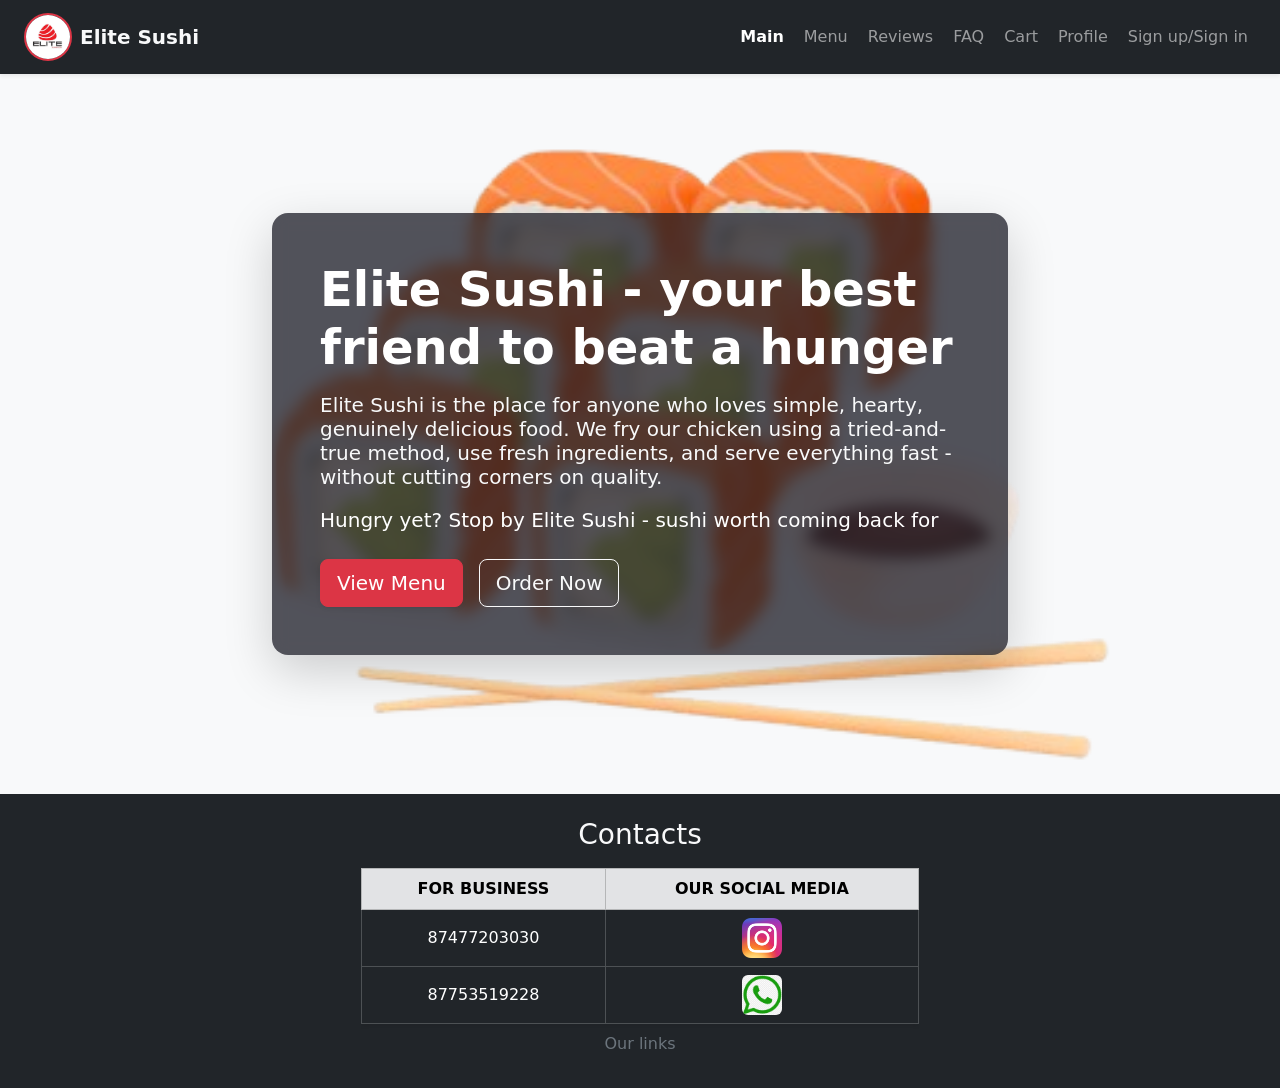
==== commit b6de310e: "deleted colophon" ====
--- a/index.html
+++ b/index.html
@@ -30,7 +30,6 @@
                     <li class="nav-item"><a class="nav-link" href="./cart.html">Cart</a></li>
                     <li class="nav-item"><a class="nav-link" href="./profile.html">Profile</a></li>
                     <li class="nav-item"><a class="nav-link" href="register.html">Sign up/Sign in</a></li>
-                    <li class="nav-item"><a class="nav-link" href="colophon.html">Colophon</a></li>
                 </ul>
             </div>
         </div>
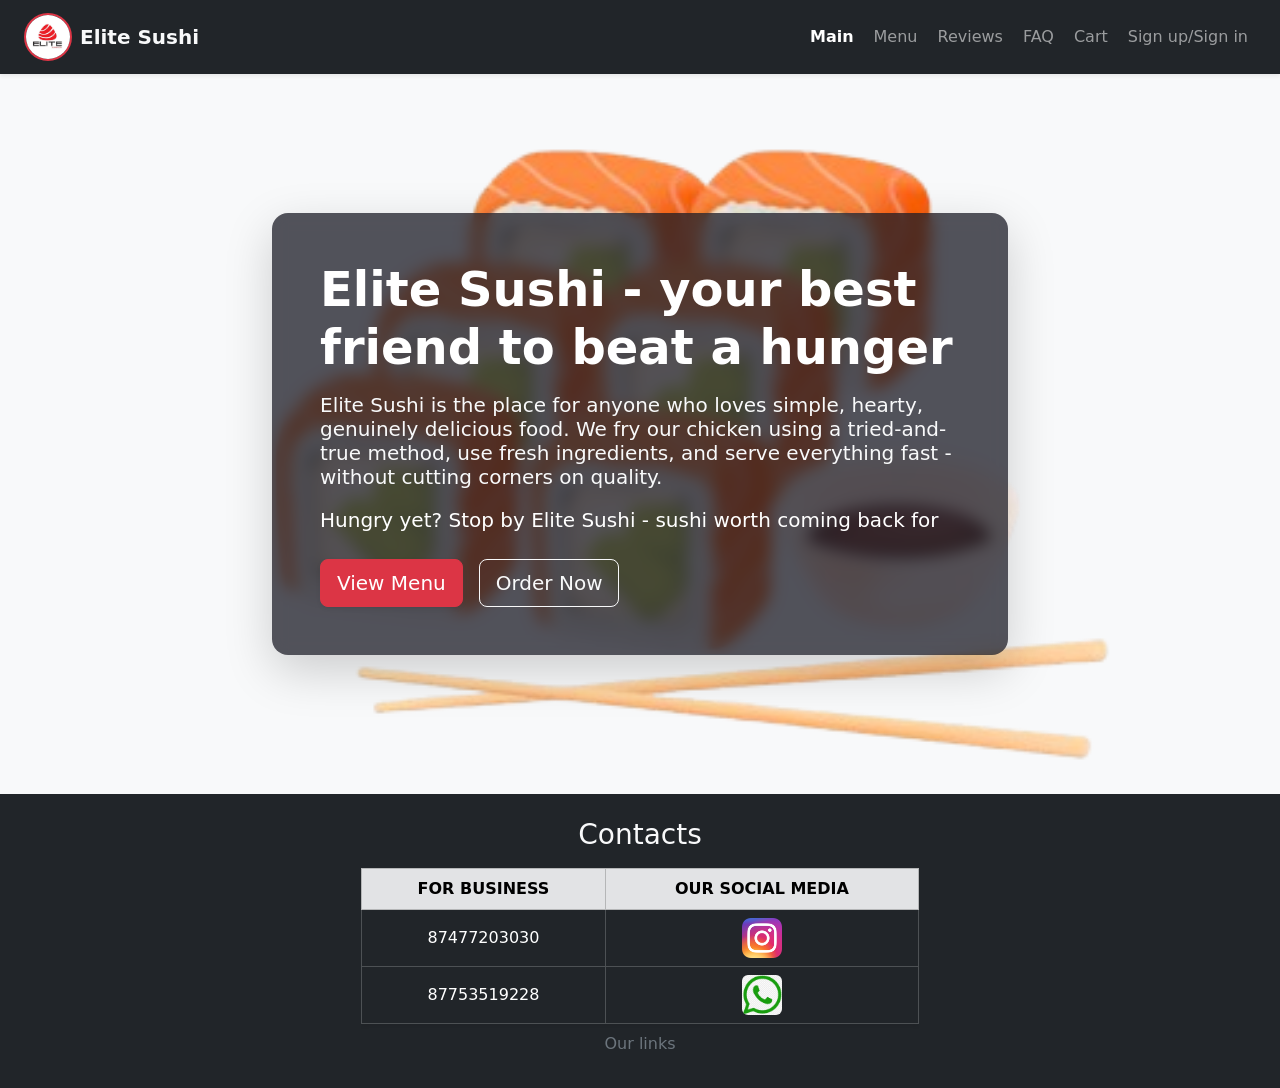
==== commit c3ee00bc: "auth commit" ====
--- a/index.html
+++ b/index.html
@@ -82,5 +82,7 @@
         </div>
     </div>
 </footer>
+<script src="cart.js"></script>
+<script src="auth.js"></script>
 </body>
 </html>
